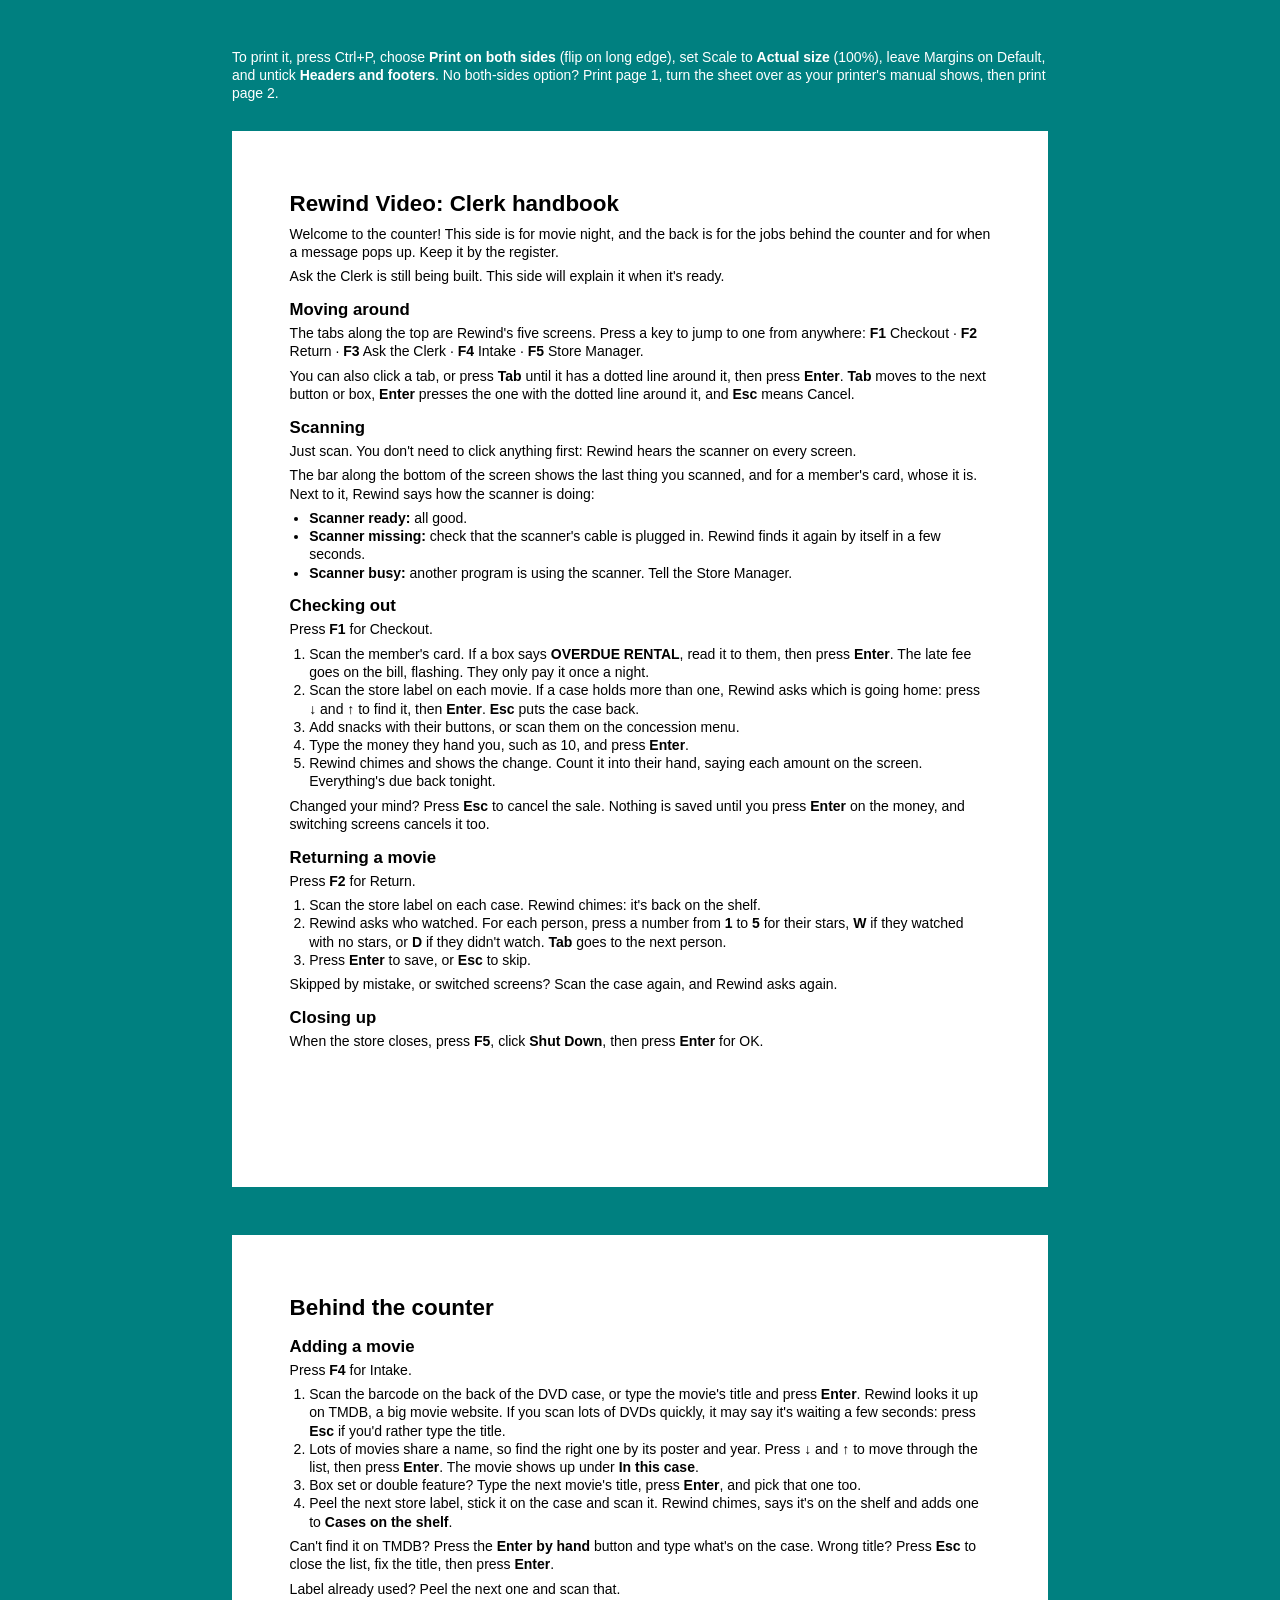
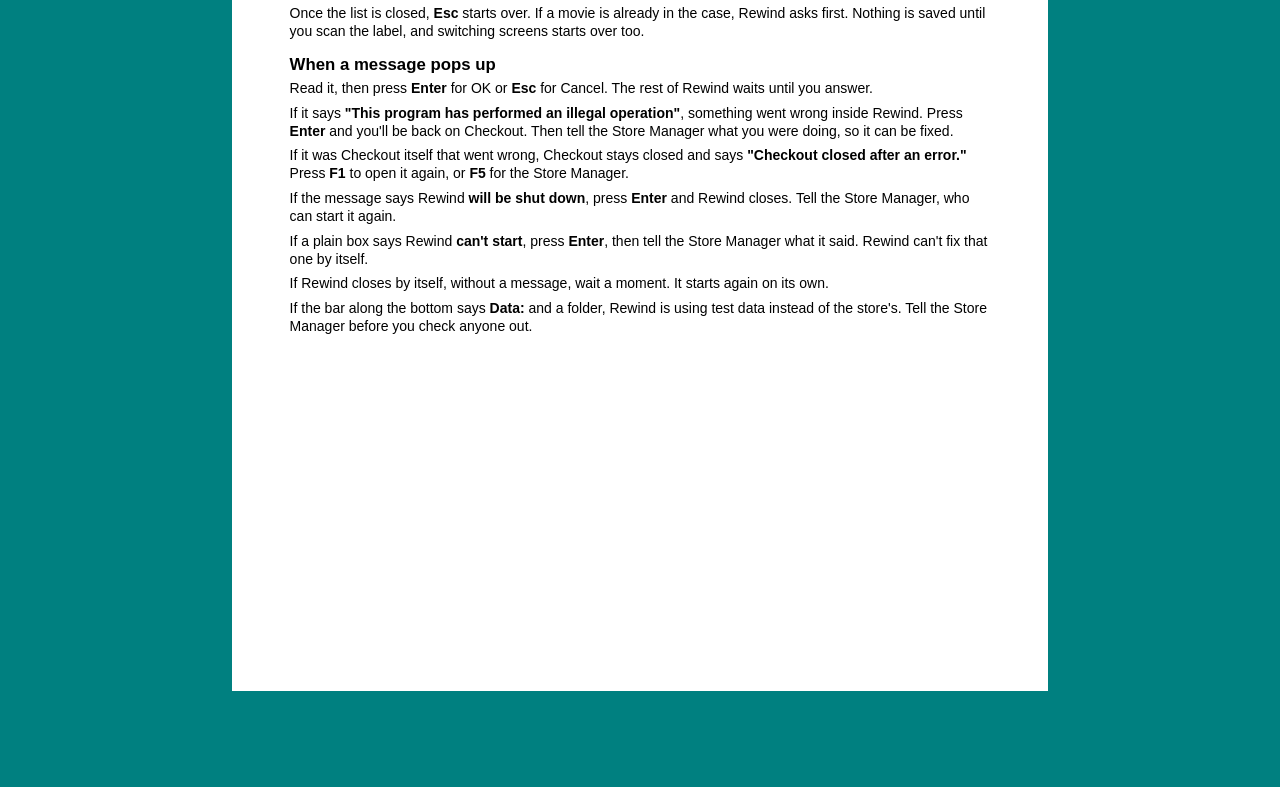
==== docs/handbook/handbook.html @ d917db9a "feat(returns): the F2 Return screen Build Plan 3.4's screen, on top of Core's return desk and the Wh" ====
<!DOCTYPE html>
<html lang="en">
<head>
  <meta charset="utf-8" />
  <title>Rewind Video: Clerk handbook</title>
  <!-- DOC-6: both sides of one sheet with these print styles, movie night on the front.
       Written for the kids. Update it in the same PR as any screen change, except to the Store
       Manager's jobs, which the README explains (DOC-4). -->
  <style>
    /* The printed sheet DOC-6 measures: Letter at 10.5 pt, with the back on a page of its own. */
    @page { size: letter; margin: 0.6in; }
    body { margin: 0; color: #000; font: 10.5pt/1.3 "Segoe UI", Arial, sans-serif; }
    h1 { margin: 0 0 0.3em; font-size: 1.6em; }
    h2 { margin: 0.8em 0 0.2em; font-size: 1.2em; }
    p, ol, ul { margin: 0 0 0.45em; }
    ol, ul { padding-left: 1.4em; }
    .back { break-before: page; }

    /* On screen, each side is a sheet of paper as big as the printed page, on the Windows 98 desktop,
       so text that runs past a sheet's bottom edge won't fit when it's printed. */
    @media screen {
      body { padding: 0.5in 0; background: #008080; }
      .how-to-print { box-sizing: border-box; width: 8.5in; margin: 0 auto 0.3in; color: #fff; }
      .side { box-sizing: border-box; width: 8.5in; height: 11in; margin: 0 auto 0.5in; padding: 0.6in; background: #fff; }
    }

    @media print {
      .how-to-print { display: none; }
    }
  </style>
</head>
<body>
  <p class="how-to-print">To print it, press Ctrl+P, choose <strong>Print on both sides</strong> (flip on long edge), set Scale to <strong>Actual size</strong> (100%), leave Margins on Default, and untick <strong>Headers and footers</strong>. No both-sides option? Print page 1, turn the sheet over as your printer's manual shows, then print page 2.</p>

  <section class="side front">
    <h1>Rewind Video: Clerk handbook</h1>
    <p>Welcome to the counter! This side is for movie night, and the back is for the jobs behind the counter and for when a message pops up. Keep it by the register.</p>
    <p>Ask the Clerk is still being built. This side will explain it when it's ready.</p>

    <h2>Moving around</h2>
    <p>The tabs along the top are Rewind's five screens. Press a key to jump to one from anywhere: <strong>F1</strong> Checkout · <strong>F2</strong> Return · <strong>F3</strong> Ask the Clerk · <strong>F4</strong> Intake · <strong>F5</strong> Store Manager.</p>
    <p>You can also click a tab, or press <strong>Tab</strong> until it has a dotted line around it, then press <strong>Enter</strong>. <strong>Tab</strong> moves to the next button or box, <strong>Enter</strong> presses the one with the dotted line around it, and <strong>Esc</strong> means Cancel.</p>

    <h2>Scanning</h2>
    <p>Just scan. You don't need to click anything first: Rewind hears the scanner on every screen.</p>
    <p>The bar along the bottom of the screen shows the last thing you scanned, and for a member's card, whose it is. Next to it, Rewind says how the scanner is doing:</p>
    <ul>
      <li><strong>Scanner ready:</strong> all good.</li>
      <li><strong>Scanner missing:</strong> check that the scanner's cable is plugged in. Rewind finds it again by itself in a few seconds.</li>
      <li><strong>Scanner busy:</strong> another program is using the scanner. Tell the Store Manager.</li>
    </ul>

    <h2>Checking out</h2>
    <p>Press <strong>F1</strong> for Checkout.</p>
    <ol>
      <li>Scan the member's card. If a box says <strong>OVERDUE RENTAL</strong>, read it to them, then press <strong>Enter</strong>. The late fee goes on the bill, flashing. They only pay it once a night.</li>
      <li>Scan the store label on each movie. If a case holds more than one, Rewind asks which is going home: press <strong>↓</strong> and <strong>↑</strong> to find it, then <strong>Enter</strong>. <strong>Esc</strong> puts the case back.</li>
      <li>Add snacks with their buttons, or scan them on the concession menu.</li>
      <li>Type the money they hand you, such as 10, and press <strong>Enter</strong>.</li>
      <li>Rewind chimes and shows the change. Count it into their hand, saying each amount on the screen. Everything's due back tonight.</li>
    </ol>
    <p>Changed your mind? Press <strong>Esc</strong> to cancel the sale. Nothing is saved until you press <strong>Enter</strong> on the money, and switching screens cancels it too.</p>

    <h2>Returning a movie</h2>
    <p>Press <strong>F2</strong> for Return.</p>
    <ol>
      <li>Scan the store label on each case. Rewind chimes: it's back on the shelf.</li>
      <li>Rewind asks who watched. For each person, press a number from <strong>1</strong> to <strong>5</strong> for their stars, <strong>W</strong> if they watched with no stars, or <strong>D</strong> if they didn't watch. <strong>Tab</strong> goes to the next person.</li>
      <li>Press <strong>Enter</strong> to save, or <strong>Esc</strong> to skip.</li>
    </ol>
    <p>Skipped by mistake, or switched screens? Scan the case again, and Rewind asks again.</p>

    <h2>Closing up</h2>
    <p>When the store closes, press <strong>F5</strong>, click <strong>Shut Down</strong>, then press <strong>Enter</strong> for OK.</p>
  </section>

  <section class="side back">
    <h1>Behind the counter</h1>

    <h2>Adding a movie</h2>
    <p>Press <strong>F4</strong> for Intake.</p>
    <ol>
      <li>Scan the barcode on the back of the DVD case, or type the movie's title and press <strong>Enter</strong>. Rewind looks it up on TMDB, a big movie website. If you scan lots of DVDs quickly, it may say it's waiting a few seconds: press <strong>Esc</strong> if you'd rather type the title.</li>
      <li>Lots of movies share a name, so find the right one by its poster and year. Press <strong>↓</strong> and <strong>↑</strong> to move through the list, then press <strong>Enter</strong>. The movie shows up under <strong>In this case</strong>.</li>
      <li>Box set or double feature? Type the next movie's title, press <strong>Enter</strong>, and pick that one too.</li>
      <li>Peel the next store label, stick it on the case and scan it. Rewind chimes, says it's on the shelf and adds one to <strong>Cases on the shelf</strong>.</li>
    </ol>
    <p>Can't find it on TMDB? Press the <strong>Enter by hand</strong> button and type what's on the case. Wrong title? Press <strong>Esc</strong> to close the list, fix the title, then press <strong>Enter</strong>.</p>
    <p>Label already used? Peel the next one and scan that.</p>
    <p>Once the list is closed, <strong>Esc</strong> starts over. If a movie is already in the case, Rewind asks first. Nothing is saved until you scan the label, and switching screens starts over too.</p>

    <h2>When a message pops up</h2>
    <p>Read it, then press <strong>Enter</strong> for OK or <strong>Esc</strong> for Cancel. The rest of Rewind waits until you answer.</p>
    <p>If it says <strong>"This program has performed an illegal operation"</strong>, something went wrong inside Rewind. Press <strong>Enter</strong> and you'll be back on Checkout. Then tell the Store Manager what you were doing, so it can be fixed.</p>
    <p>If it was Checkout itself that went wrong, Checkout stays closed and says <strong>"Checkout closed after an error."</strong> Press <strong>F1</strong> to open it again, or <strong>F5</strong> for the Store Manager.</p>
    <p>If the message says Rewind <strong>will be shut down</strong>, press <strong>Enter</strong> and Rewind closes. Tell the Store Manager, who can start it again.</p>
    <p>If a plain box says Rewind <strong>can't start</strong>, press <strong>Enter</strong>, then tell the Store Manager what it said. Rewind can't fix that one by itself.</p>
    <p>If Rewind closes by itself, without a message, wait a moment. It starts again on its own.</p>
    <p>If the bar along the bottom says <strong>Data:</strong> and a folder, Rewind is using test data instead of the store's. Tell the Store Manager before you check anyone out.</p>
  </section>
</body>
</html>
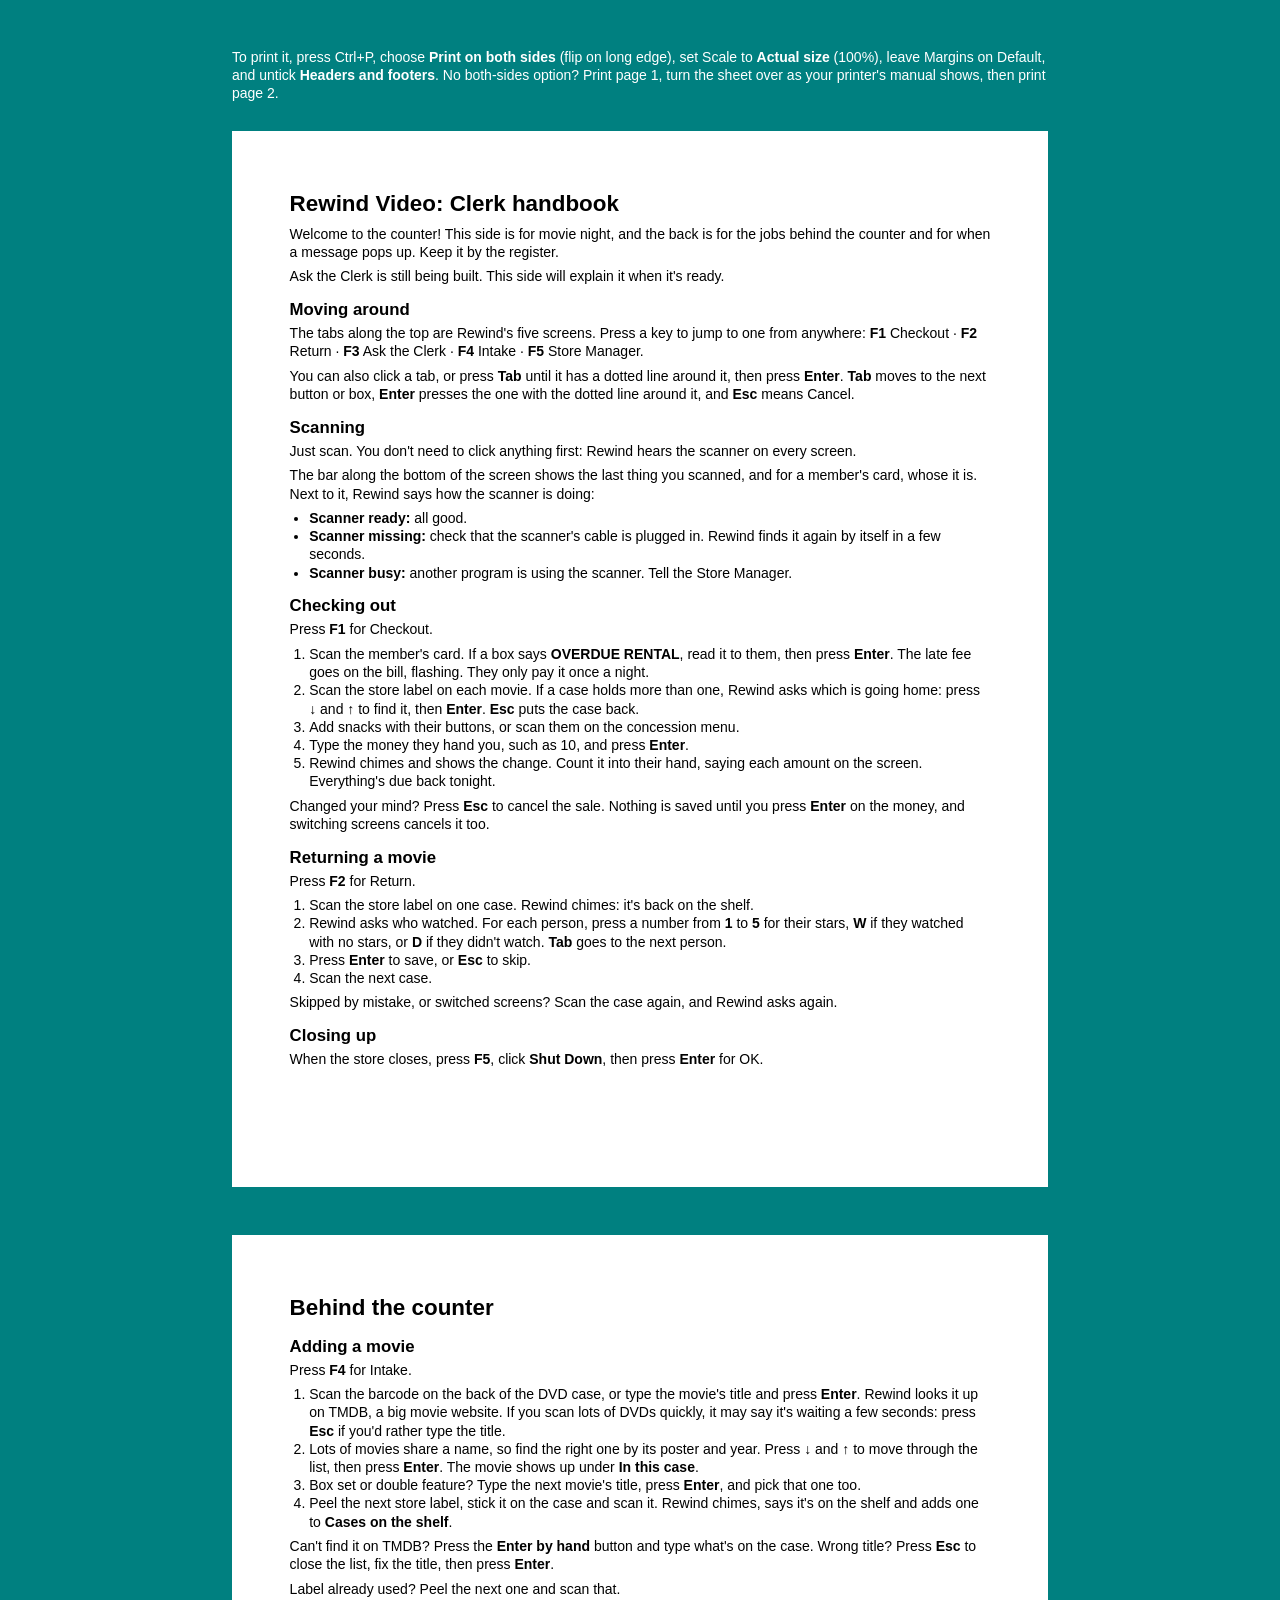
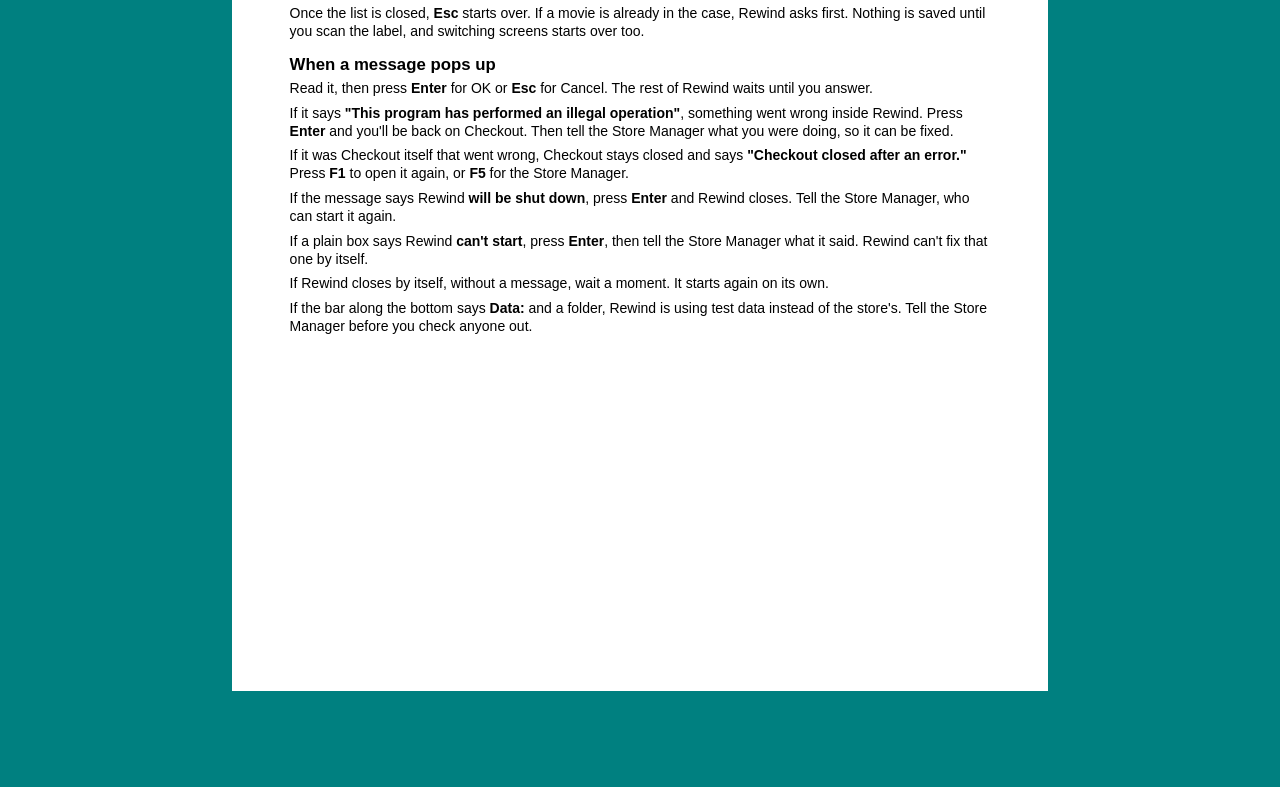
==== commit 7470c34d: "fix(returns): the standards review's fixes for the Return screen The line above Who watched? names t" ====
--- a/docs/handbook/handbook.html
+++ b/docs/handbook/handbook.html
@@ -64,9 +64,10 @@
     <h2>Returning a movie</h2>
     <p>Press <strong>F2</strong> for Return.</p>
     <ol>
-      <li>Scan the store label on each case. Rewind chimes: it's back on the shelf.</li>
+      <li>Scan the store label on one case. Rewind chimes: it's back on the shelf.</li>
       <li>Rewind asks who watched. For each person, press a number from <strong>1</strong> to <strong>5</strong> for their stars, <strong>W</strong> if they watched with no stars, or <strong>D</strong> if they didn't watch. <strong>Tab</strong> goes to the next person.</li>
       <li>Press <strong>Enter</strong> to save, or <strong>Esc</strong> to skip.</li>
+      <li>Scan the next case.</li>
     </ol>
     <p>Skipped by mistake, or switched screens? Scan the case again, and Rewind asks again.</p>
 
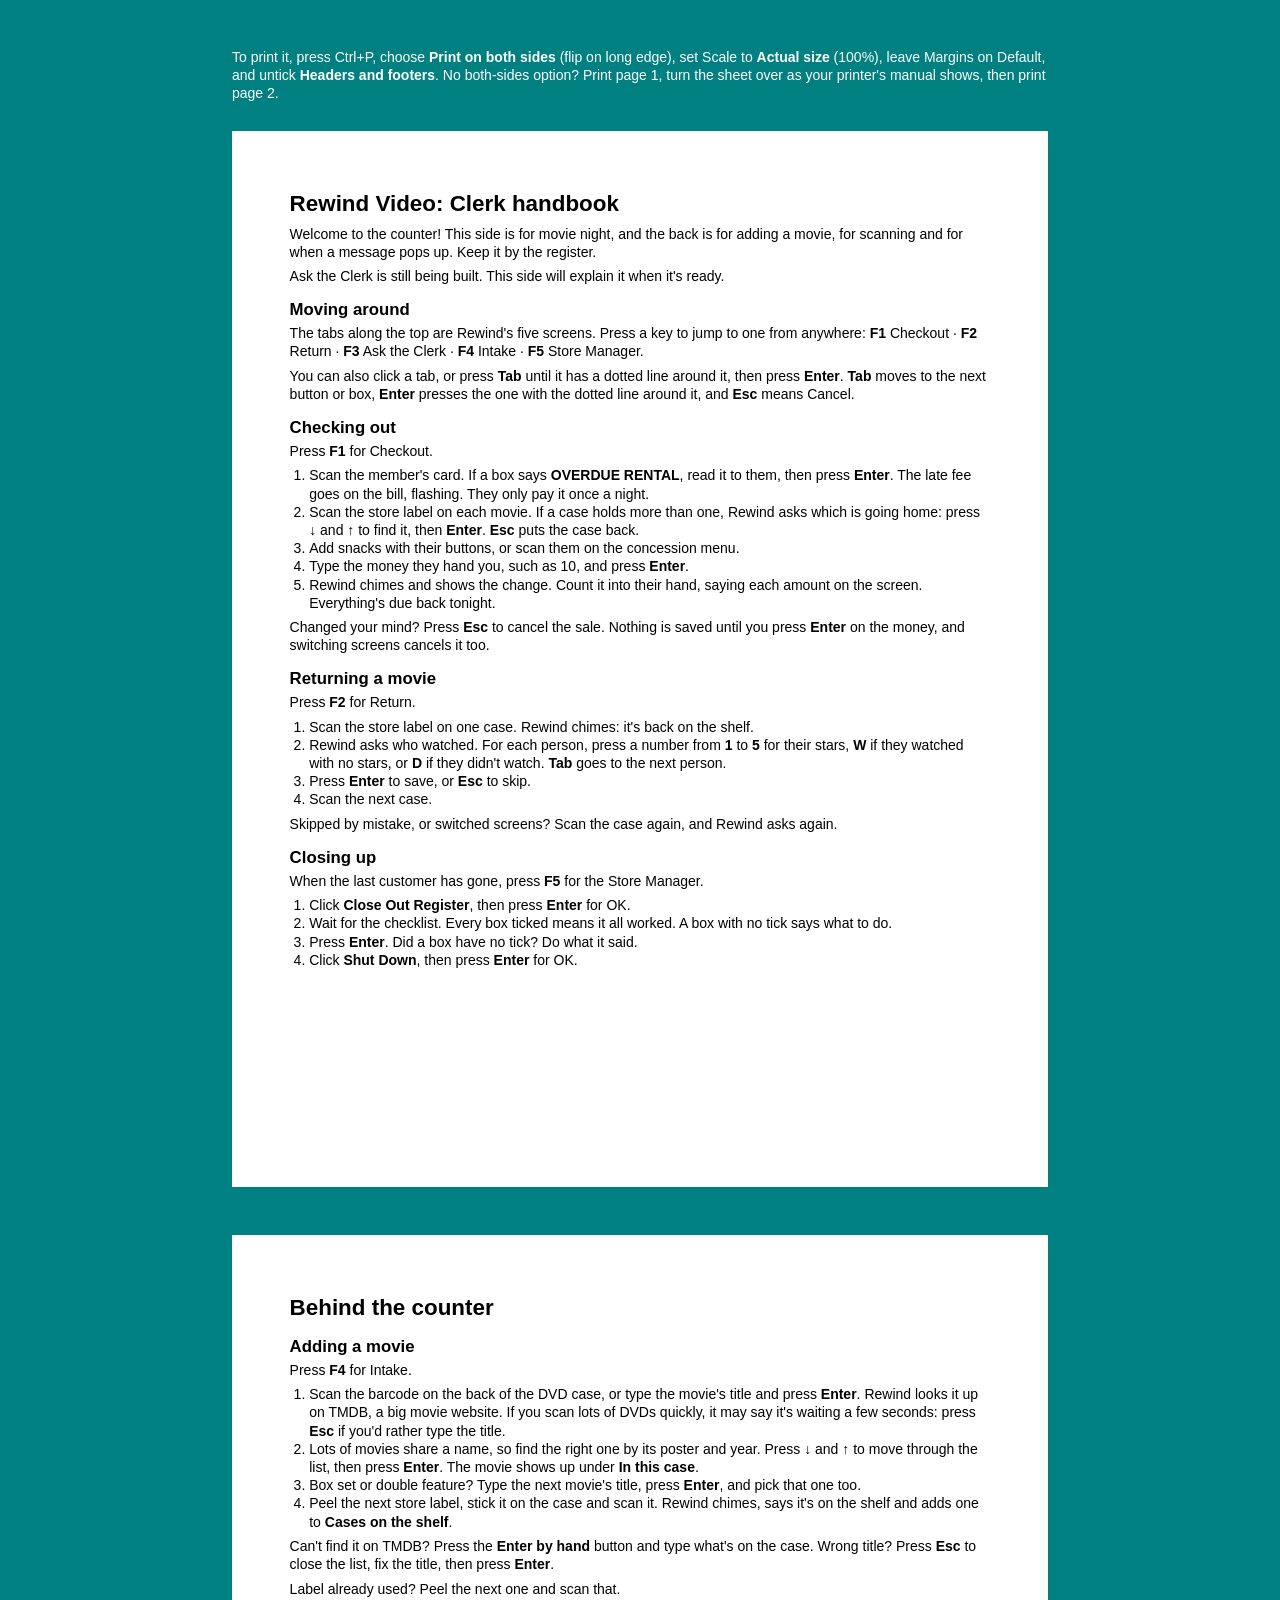
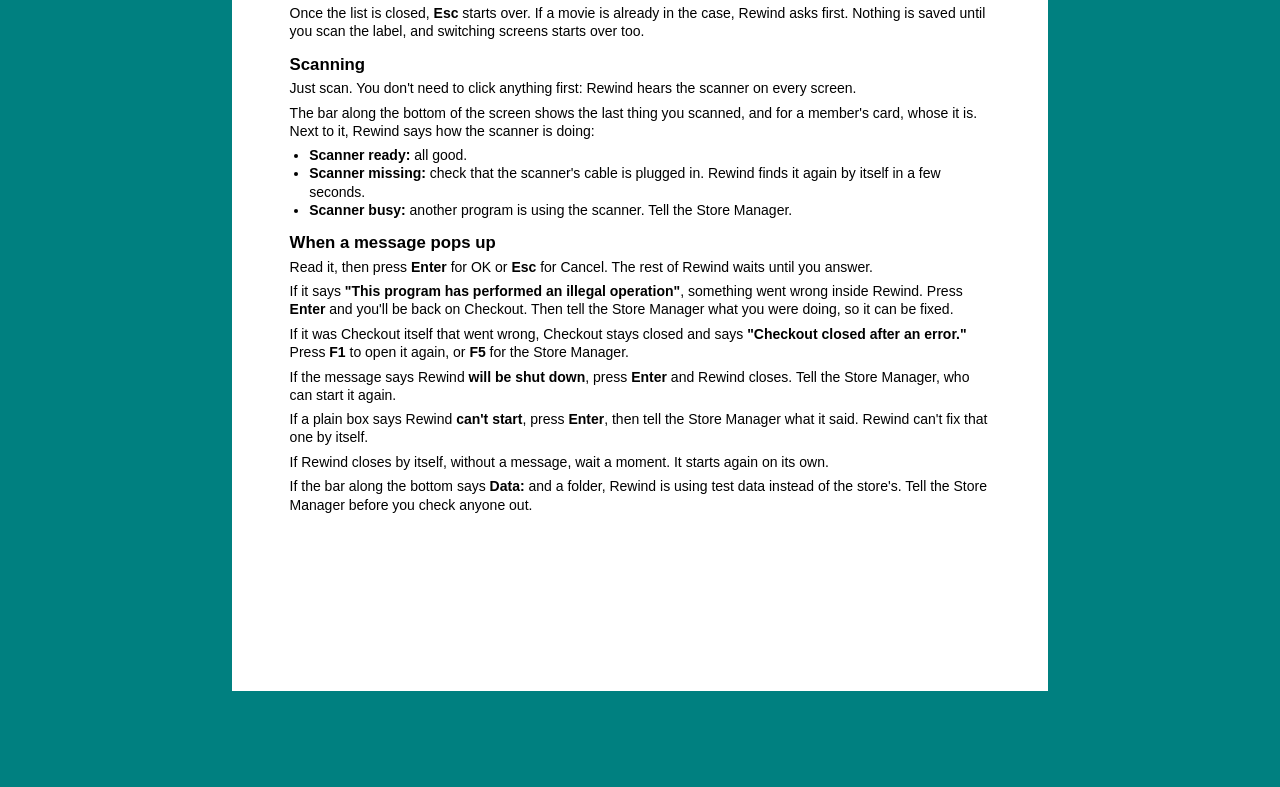
==== commit b88722c1: "feat(close-out): the Close Out Register button F5 gets a Close Out Register button beside Shut Down." ====
--- a/docs/handbook/handbook.html
+++ b/docs/handbook/handbook.html
@@ -34,21 +34,12 @@
 
   <section class="side front">
     <h1>Rewind Video: Clerk handbook</h1>
-    <p>Welcome to the counter! This side is for movie night, and the back is for the jobs behind the counter and for when a message pops up. Keep it by the register.</p>
+    <p>Welcome to the counter! This side is for movie night, and the back is for adding a movie, for scanning and for when a message pops up. Keep it by the register.</p>
     <p>Ask the Clerk is still being built. This side will explain it when it's ready.</p>
 
     <h2>Moving around</h2>
     <p>The tabs along the top are Rewind's five screens. Press a key to jump to one from anywhere: <strong>F1</strong> Checkout · <strong>F2</strong> Return · <strong>F3</strong> Ask the Clerk · <strong>F4</strong> Intake · <strong>F5</strong> Store Manager.</p>
     <p>You can also click a tab, or press <strong>Tab</strong> until it has a dotted line around it, then press <strong>Enter</strong>. <strong>Tab</strong> moves to the next button or box, <strong>Enter</strong> presses the one with the dotted line around it, and <strong>Esc</strong> means Cancel.</p>
-
-    <h2>Scanning</h2>
-    <p>Just scan. You don't need to click anything first: Rewind hears the scanner on every screen.</p>
-    <p>The bar along the bottom of the screen shows the last thing you scanned, and for a member's card, whose it is. Next to it, Rewind says how the scanner is doing:</p>
-    <ul>
-      <li><strong>Scanner ready:</strong> all good.</li>
-      <li><strong>Scanner missing:</strong> check that the scanner's cable is plugged in. Rewind finds it again by itself in a few seconds.</li>
-      <li><strong>Scanner busy:</strong> another program is using the scanner. Tell the Store Manager.</li>
-    </ul>
 
     <h2>Checking out</h2>
     <p>Press <strong>F1</strong> for Checkout.</p>
@@ -72,7 +63,13 @@
     <p>Skipped by mistake, or switched screens? Scan the case again, and Rewind asks again.</p>
 
     <h2>Closing up</h2>
-    <p>When the store closes, press <strong>F5</strong>, click <strong>Shut Down</strong>, then press <strong>Enter</strong> for OK.</p>
+    <p>When the last customer has gone, press <strong>F5</strong> for the Store Manager.</p>
+    <ol>
+      <li>Click <strong>Close Out Register</strong>, then press <strong>Enter</strong> for OK.</li>
+      <li>Wait for the checklist. Every box ticked means it all worked. A box with no tick says what to do.</li>
+      <li>Press <strong>Enter</strong>. Did a box have no tick? Do what it said.</li>
+      <li>Click <strong>Shut Down</strong>, then press <strong>Enter</strong> for OK.</li>
+    </ol>
   </section>
 
   <section class="side back">
@@ -90,6 +87,15 @@
     <p>Label already used? Peel the next one and scan that.</p>
     <p>Once the list is closed, <strong>Esc</strong> starts over. If a movie is already in the case, Rewind asks first. Nothing is saved until you scan the label, and switching screens starts over too.</p>
 
+    <h2>Scanning</h2>
+    <p>Just scan. You don't need to click anything first: Rewind hears the scanner on every screen.</p>
+    <p>The bar along the bottom of the screen shows the last thing you scanned, and for a member's card, whose it is. Next to it, Rewind says how the scanner is doing:</p>
+    <ul>
+      <li><strong>Scanner ready:</strong> all good.</li>
+      <li><strong>Scanner missing:</strong> check that the scanner's cable is plugged in. Rewind finds it again by itself in a few seconds.</li>
+      <li><strong>Scanner busy:</strong> another program is using the scanner. Tell the Store Manager.</li>
+    </ul>
+
     <h2>When a message pops up</h2>
     <p>Read it, then press <strong>Enter</strong> for OK or <strong>Esc</strong> for Cancel. The rest of Rewind waits until you answer.</p>
     <p>If it says <strong>"This program has performed an illegal operation"</strong>, something went wrong inside Rewind. Press <strong>Enter</strong> and you'll be back on Checkout. Then tell the Store Manager what you were doing, so it can be fixed.</p>
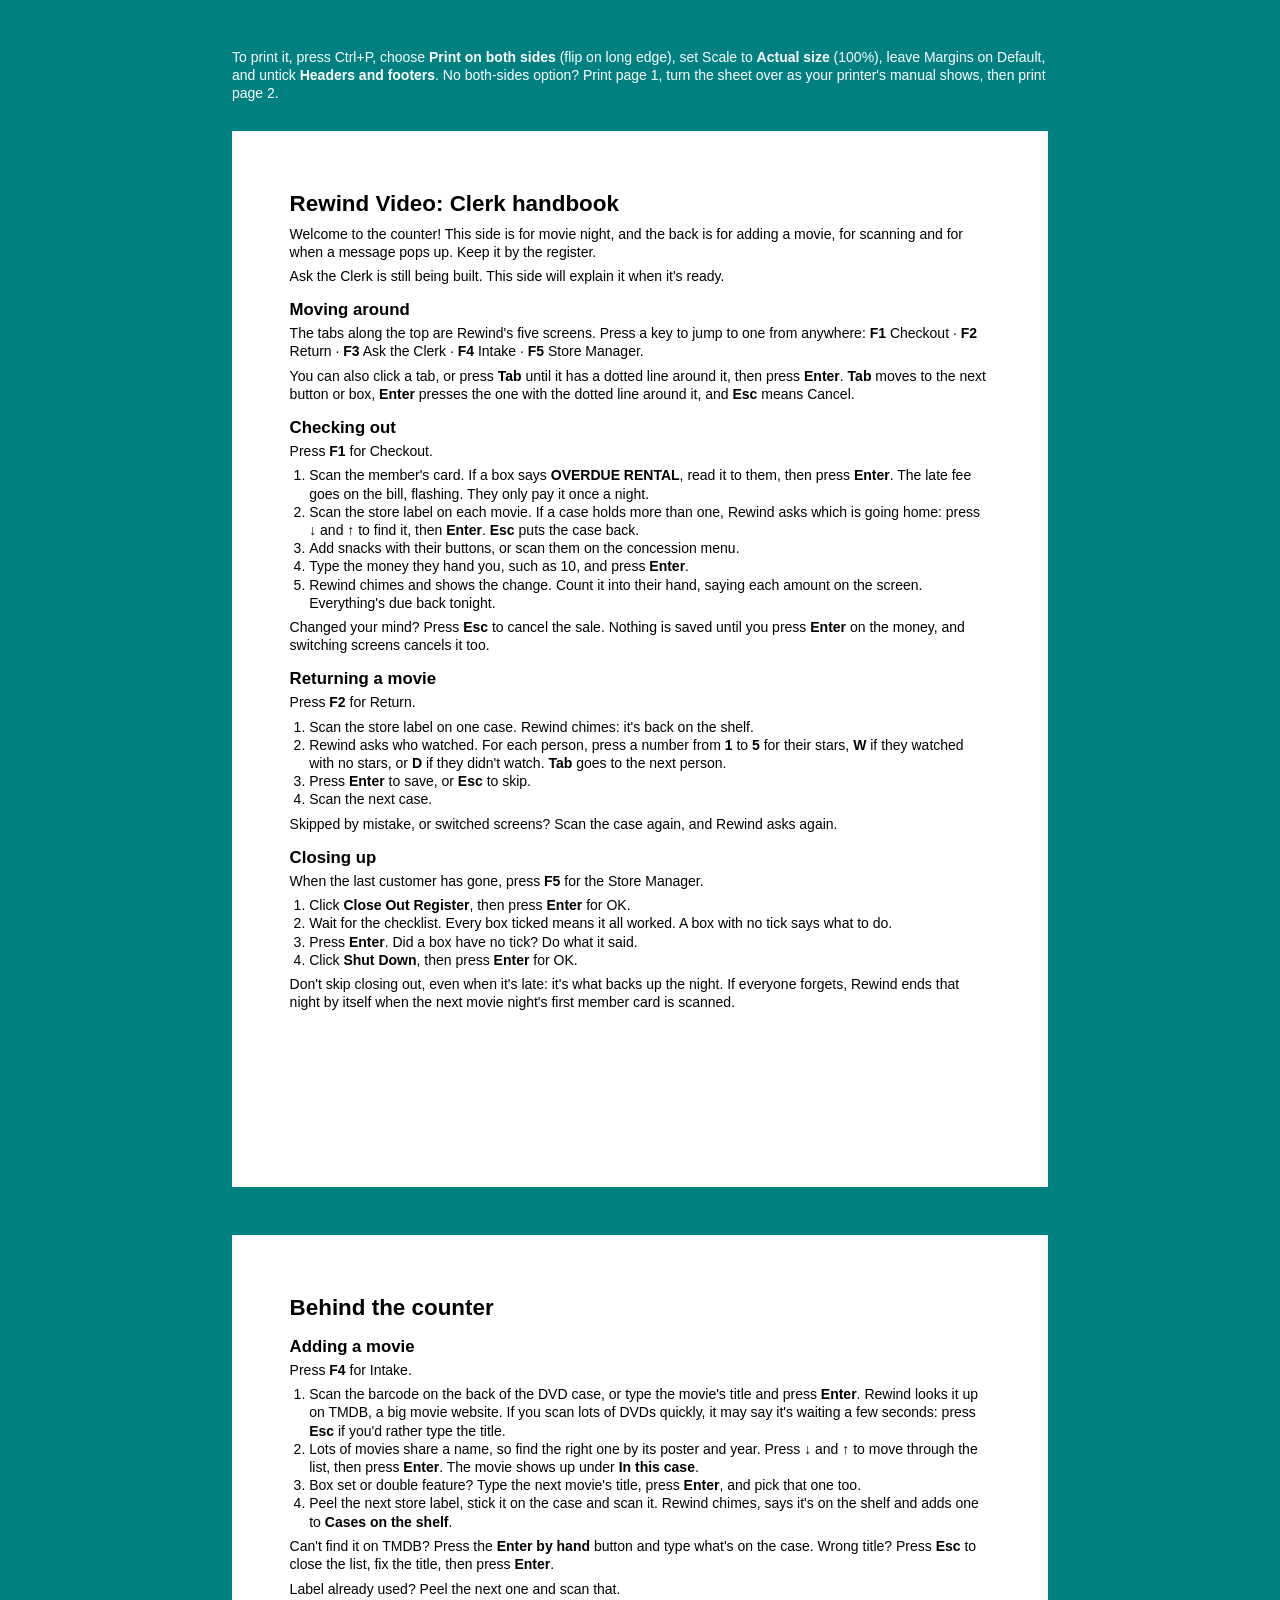
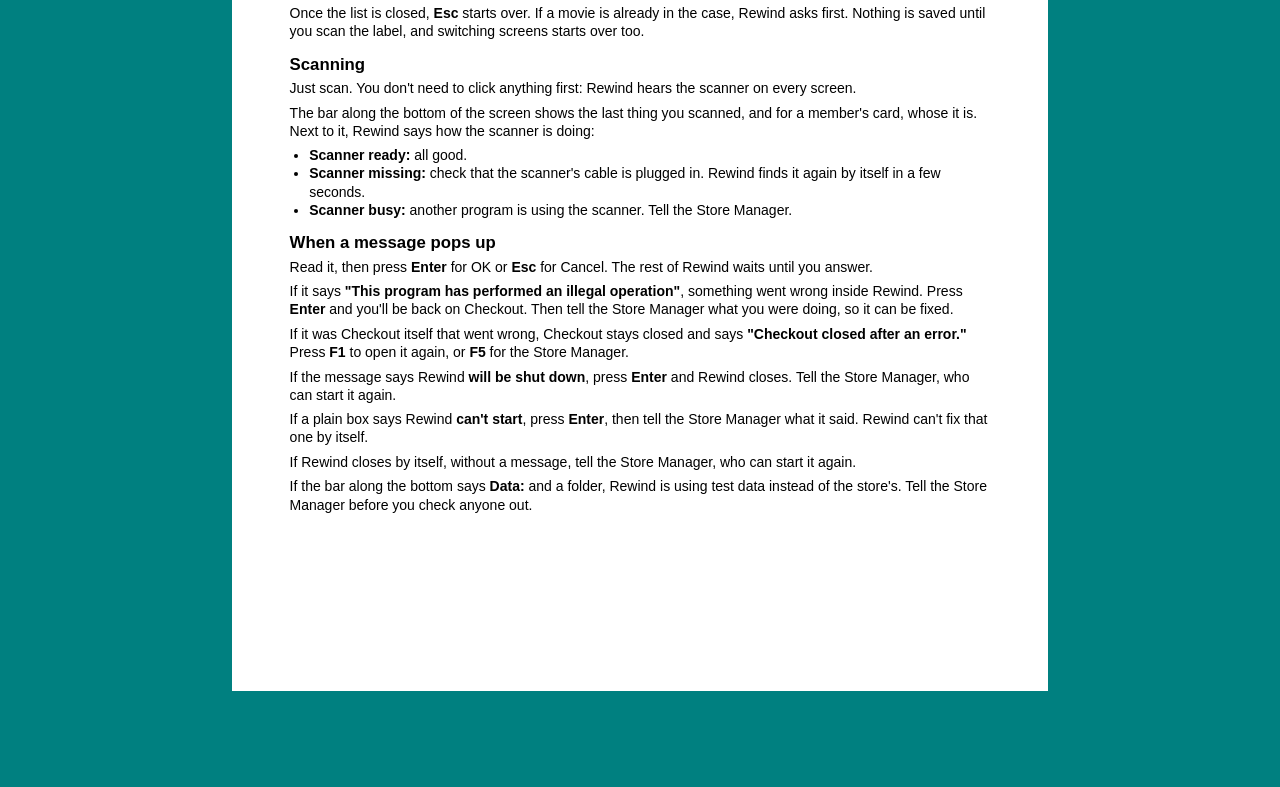
==== commit c7f82224: "docs(handbook): don't skip closing out, and tell the Store Manager when Rewind closes Closing up say" ====
--- a/docs/handbook/handbook.html
+++ b/docs/handbook/handbook.html
@@ -70,6 +70,7 @@
       <li>Press <strong>Enter</strong>. Did a box have no tick? Do what it said.</li>
       <li>Click <strong>Shut Down</strong>, then press <strong>Enter</strong> for OK.</li>
     </ol>
+    <p>Don't skip closing out, even when it's late: it's what backs up the night. If everyone forgets, Rewind ends that night by itself when the next movie night's first member card is scanned.</p>
   </section>
 
   <section class="side back">
@@ -102,7 +103,7 @@
     <p>If it was Checkout itself that went wrong, Checkout stays closed and says <strong>"Checkout closed after an error."</strong> Press <strong>F1</strong> to open it again, or <strong>F5</strong> for the Store Manager.</p>
     <p>If the message says Rewind <strong>will be shut down</strong>, press <strong>Enter</strong> and Rewind closes. Tell the Store Manager, who can start it again.</p>
     <p>If a plain box says Rewind <strong>can't start</strong>, press <strong>Enter</strong>, then tell the Store Manager what it said. Rewind can't fix that one by itself.</p>
-    <p>If Rewind closes by itself, without a message, wait a moment. It starts again on its own.</p>
+    <p>If Rewind closes by itself, without a message, tell the Store Manager, who can start it again.</p>
     <p>If the bar along the bottom says <strong>Data:</strong> and a folder, Rewind is using test data instead of the store's. Tell the Store Manager before you check anyone out.</p>
   </section>
 </body>
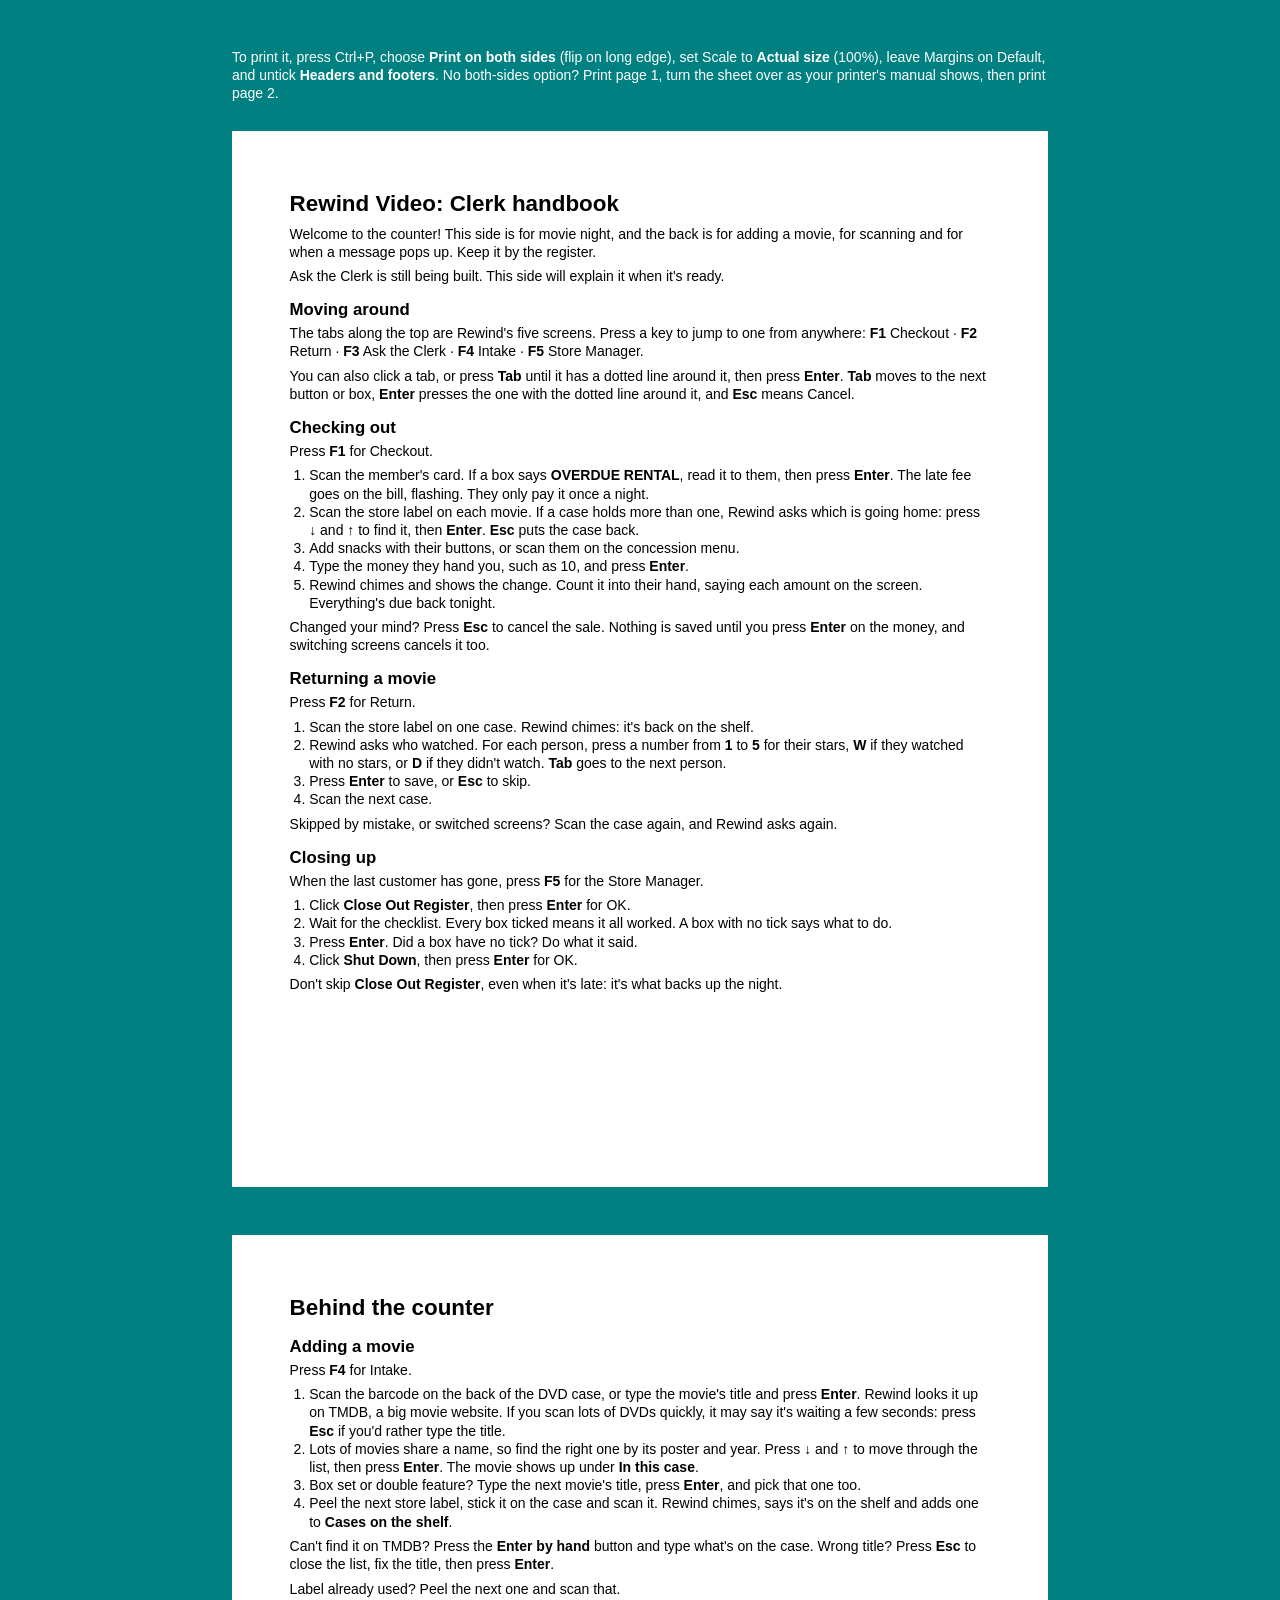
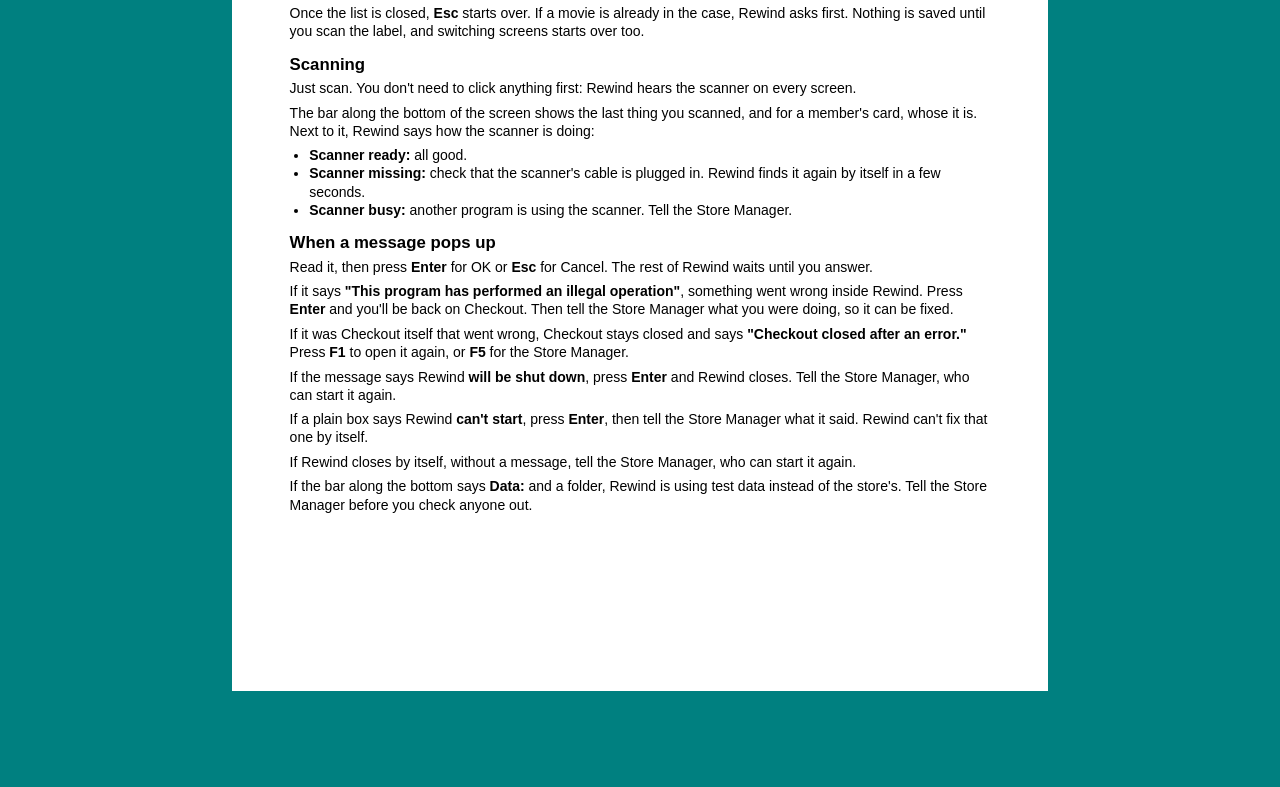
==== commit 964094d0: "fix(business-days): the standards review's fixes for ADR-0014 - A clock set back is decided and pinn" ====
--- a/docs/handbook/handbook.html
+++ b/docs/handbook/handbook.html
@@ -70,7 +70,7 @@
       <li>Press <strong>Enter</strong>. Did a box have no tick? Do what it said.</li>
       <li>Click <strong>Shut Down</strong>, then press <strong>Enter</strong> for OK.</li>
     </ol>
-    <p>Don't skip closing out, even when it's late: it's what backs up the night. If everyone forgets, Rewind ends that night by itself when the next movie night's first member card is scanned.</p>
+    <p>Don't skip <strong>Close Out Register</strong>, even when it's late: it's what backs up the night.</p>
   </section>
 
   <section class="side back">
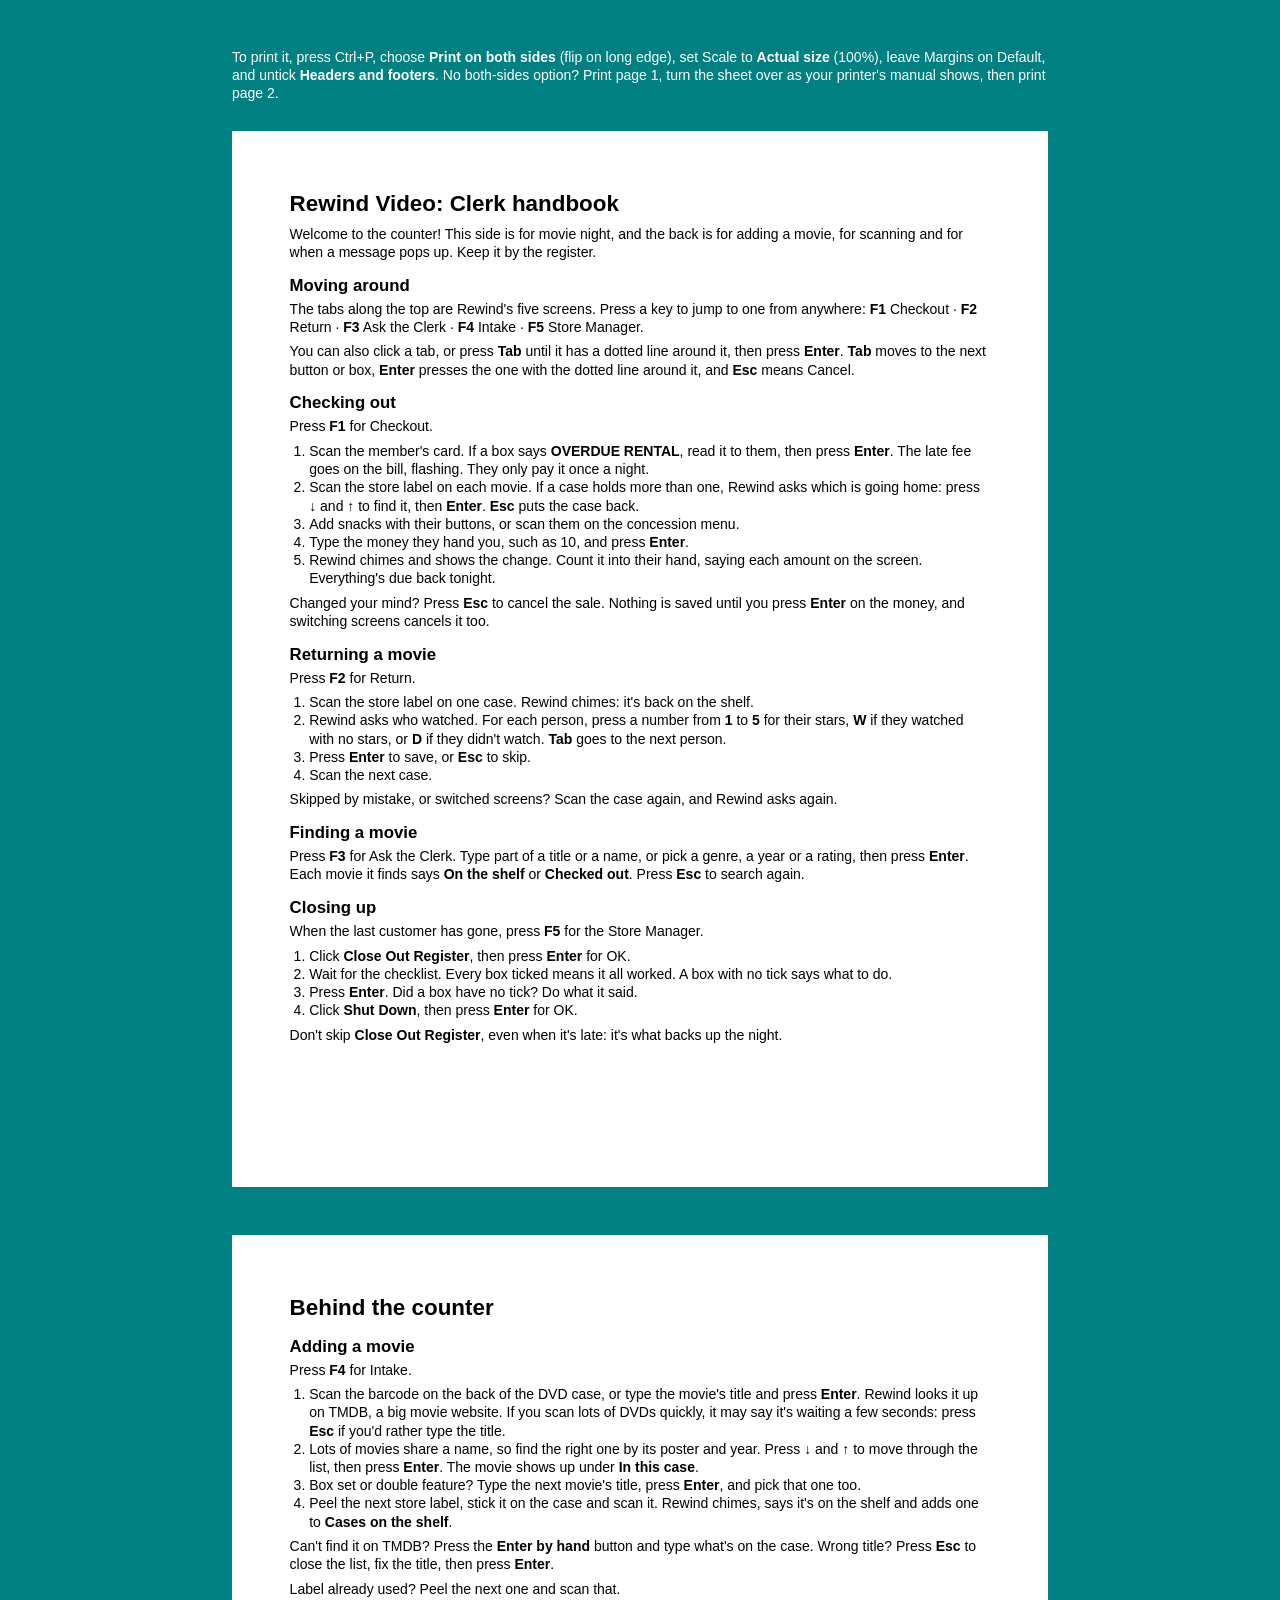
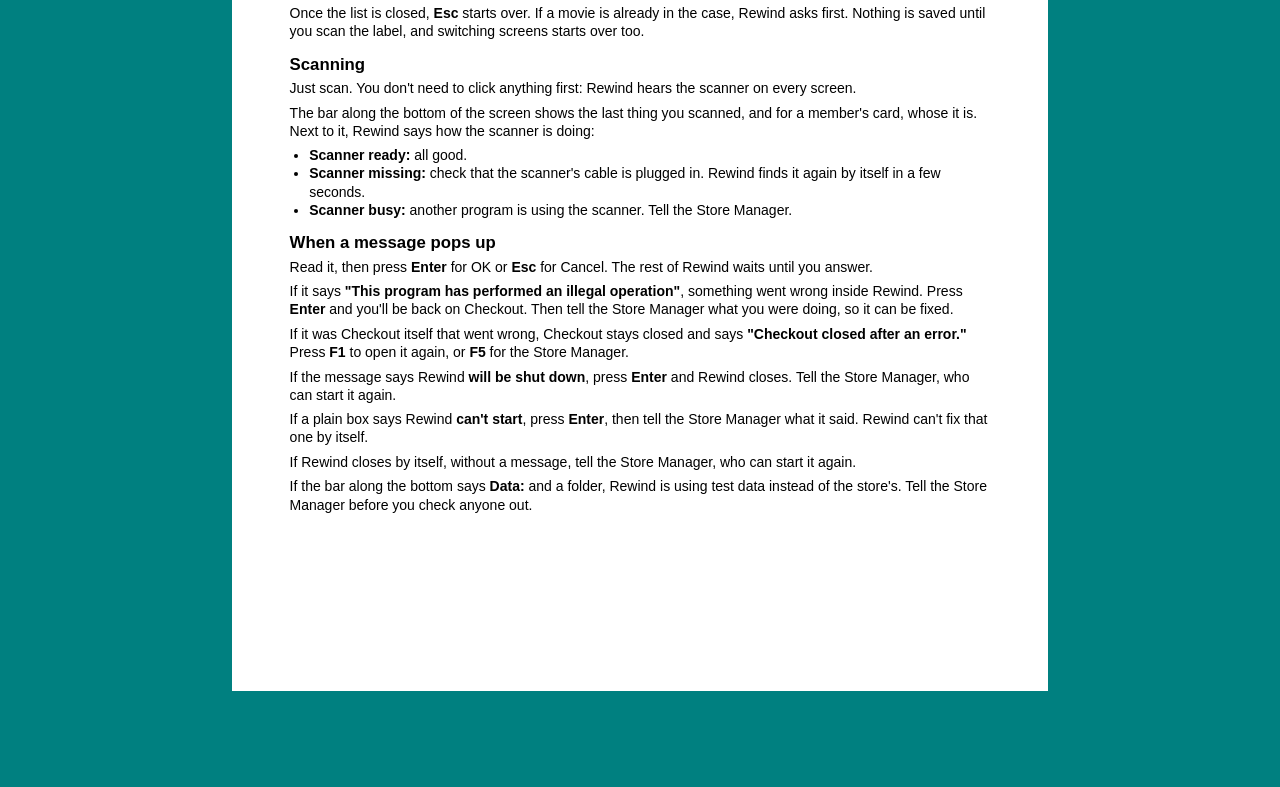
==== commit 4b1972cc: "feat(ask-the-clerk): the F3 Ask the Clerk screen F3 stops being a placeholder. The clerk types part " ====
--- a/docs/handbook/handbook.html
+++ b/docs/handbook/handbook.html
@@ -35,7 +35,6 @@
   <section class="side front">
     <h1>Rewind Video: Clerk handbook</h1>
     <p>Welcome to the counter! This side is for movie night, and the back is for adding a movie, for scanning and for when a message pops up. Keep it by the register.</p>
-    <p>Ask the Clerk is still being built. This side will explain it when it's ready.</p>
 
     <h2>Moving around</h2>
     <p>The tabs along the top are Rewind's five screens. Press a key to jump to one from anywhere: <strong>F1</strong> Checkout · <strong>F2</strong> Return · <strong>F3</strong> Ask the Clerk · <strong>F4</strong> Intake · <strong>F5</strong> Store Manager.</p>
@@ -61,6 +60,9 @@
       <li>Scan the next case.</li>
     </ol>
     <p>Skipped by mistake, or switched screens? Scan the case again, and Rewind asks again.</p>
+
+    <h2>Finding a movie</h2>
+    <p>Press <strong>F3</strong> for Ask the Clerk. Type part of a title or a name, or pick a genre, a year or a rating, then press <strong>Enter</strong>. Each movie it finds says <strong>On the shelf</strong> or <strong>Checked out</strong>. Press <strong>Esc</strong> to search again.</p>
 
     <h2>Closing up</h2>
     <p>When the last customer has gone, press <strong>F5</strong> for the Store Manager.</p>
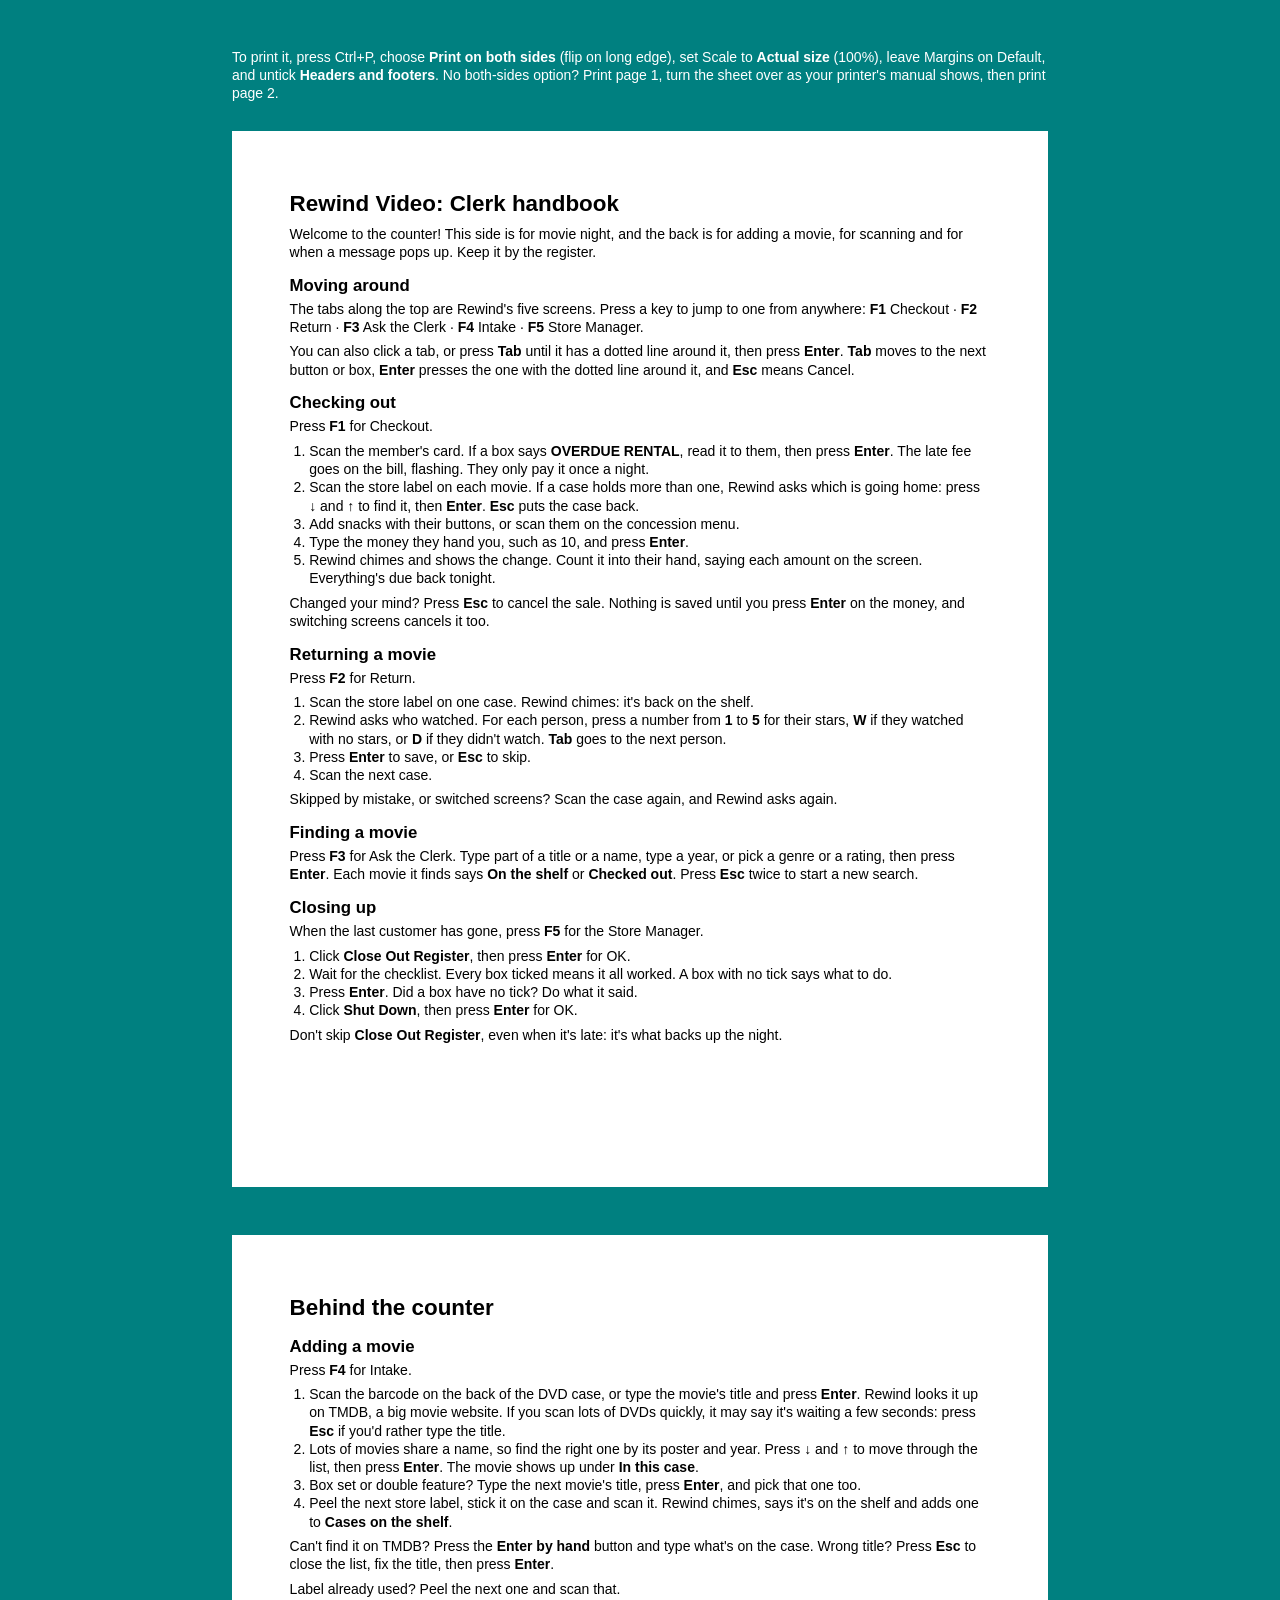
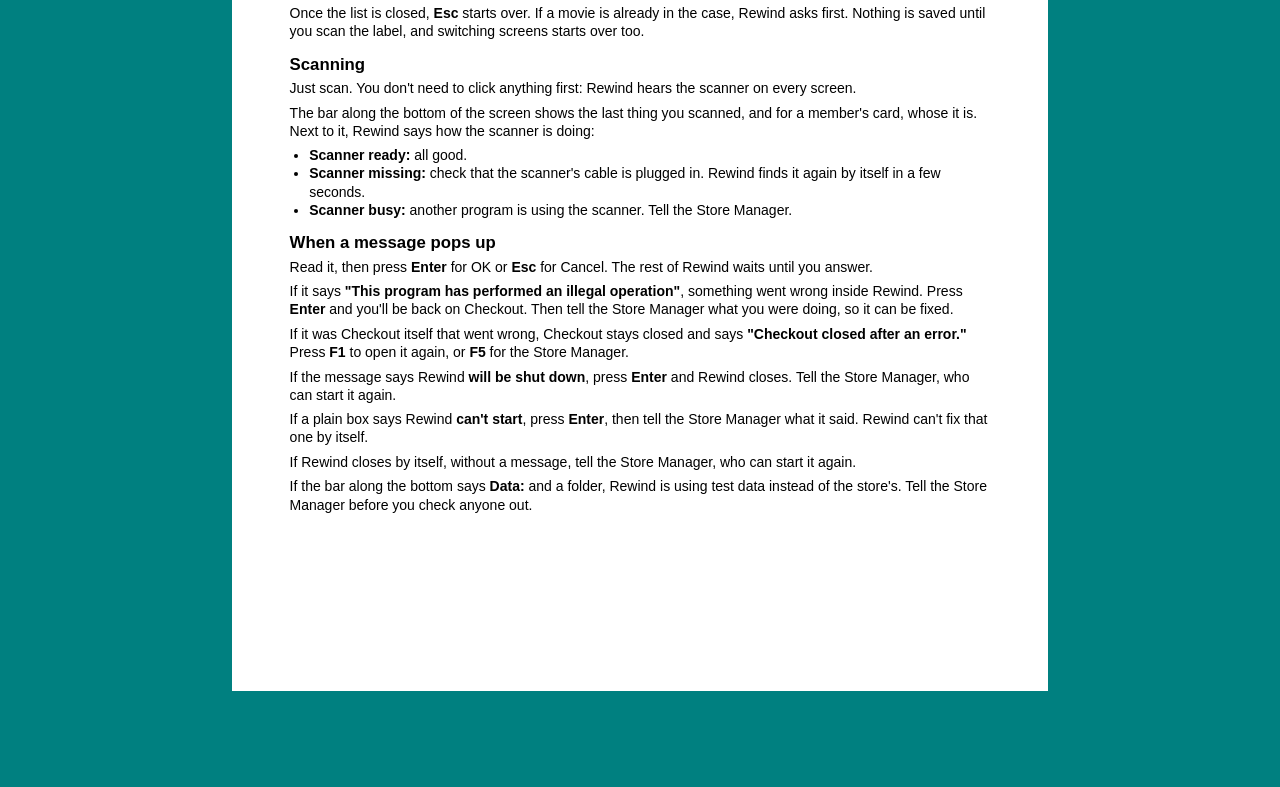
==== commit e06db543: "fix(ask-the-clerk): Esc twice starts a new search, and the year is typed The standards review's word" ====
--- a/docs/handbook/handbook.html
+++ b/docs/handbook/handbook.html
@@ -62,7 +62,7 @@
     <p>Skipped by mistake, or switched screens? Scan the case again, and Rewind asks again.</p>
 
     <h2>Finding a movie</h2>
-    <p>Press <strong>F3</strong> for Ask the Clerk. Type part of a title or a name, or pick a genre, a year or a rating, then press <strong>Enter</strong>. Each movie it finds says <strong>On the shelf</strong> or <strong>Checked out</strong>. Press <strong>Esc</strong> to search again.</p>
+    <p>Press <strong>F3</strong> for Ask the Clerk. Type part of a title or a name, type a year, or pick a genre or a rating, then press <strong>Enter</strong>. Each movie it finds says <strong>On the shelf</strong> or <strong>Checked out</strong>. Press <strong>Esc</strong> twice to start a new search.</p>
 
     <h2>Closing up</h2>
     <p>When the last customer has gone, press <strong>F5</strong> for the Store Manager.</p>
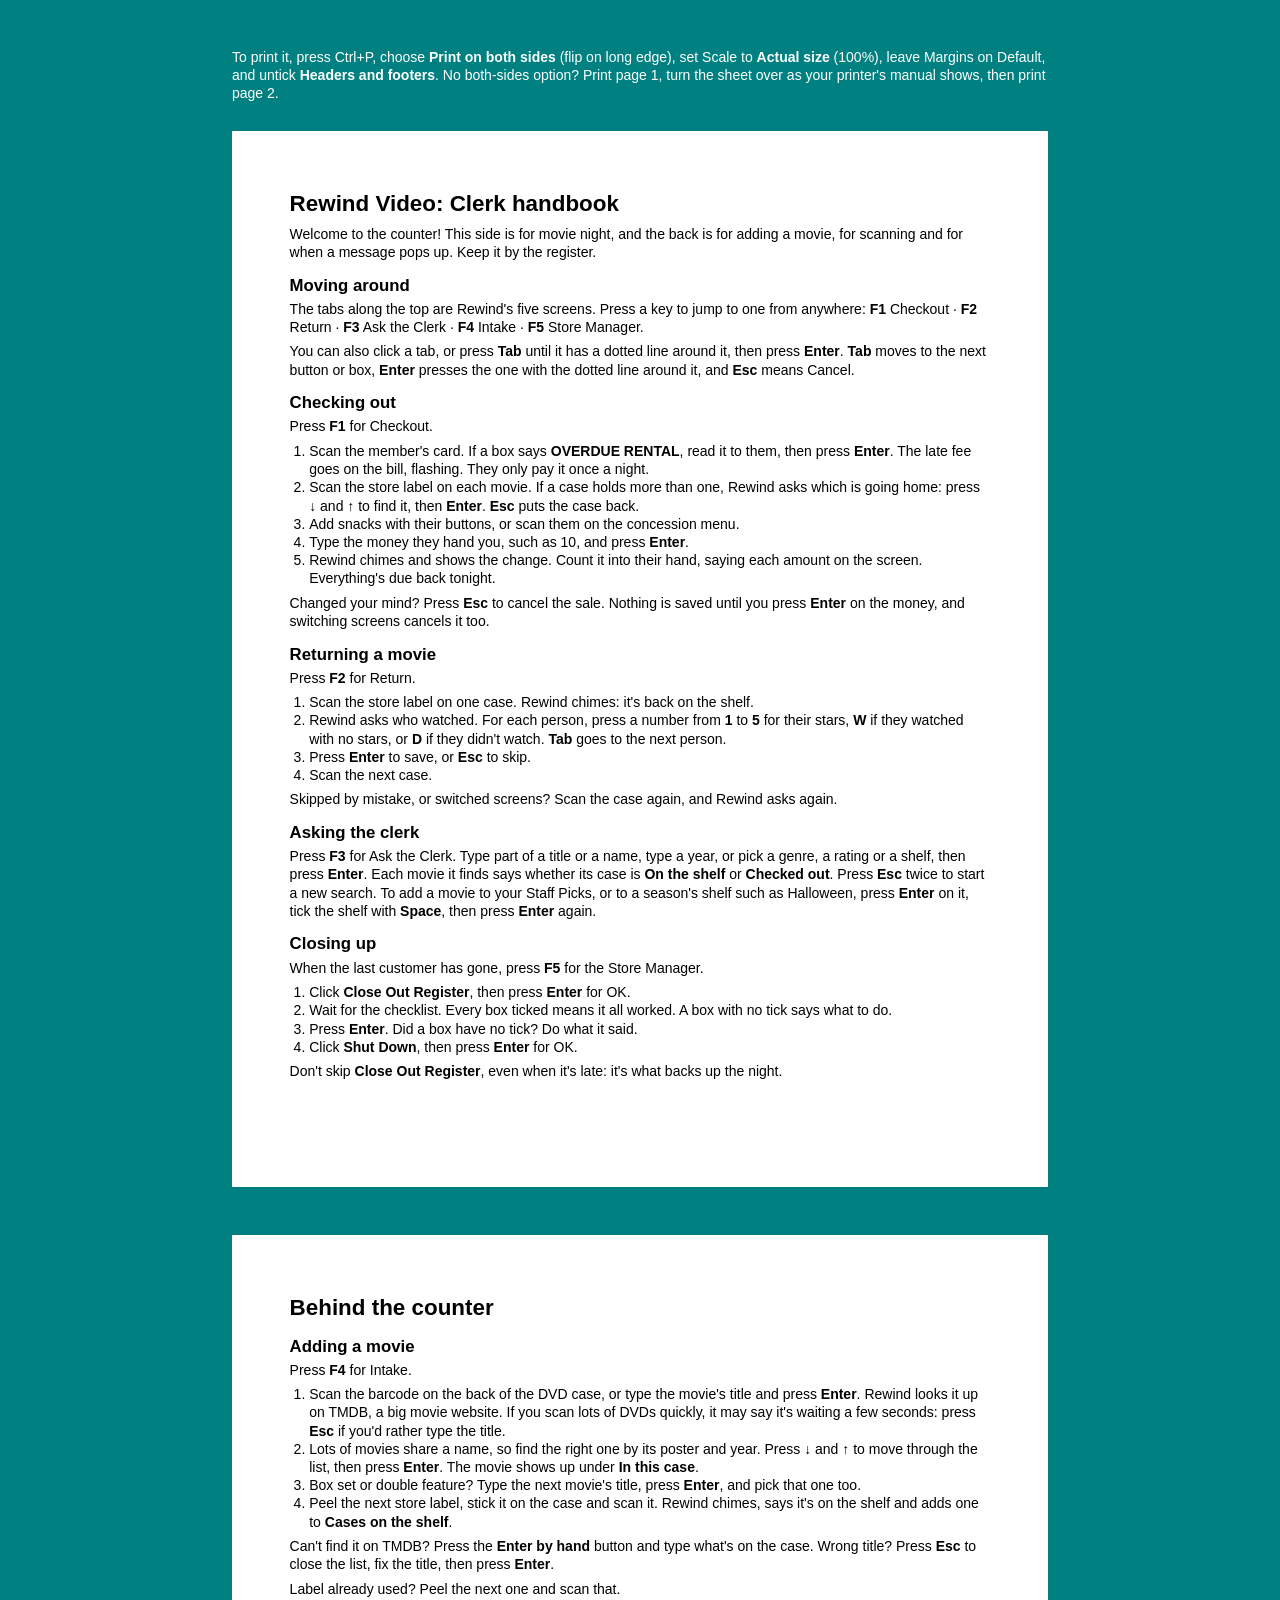
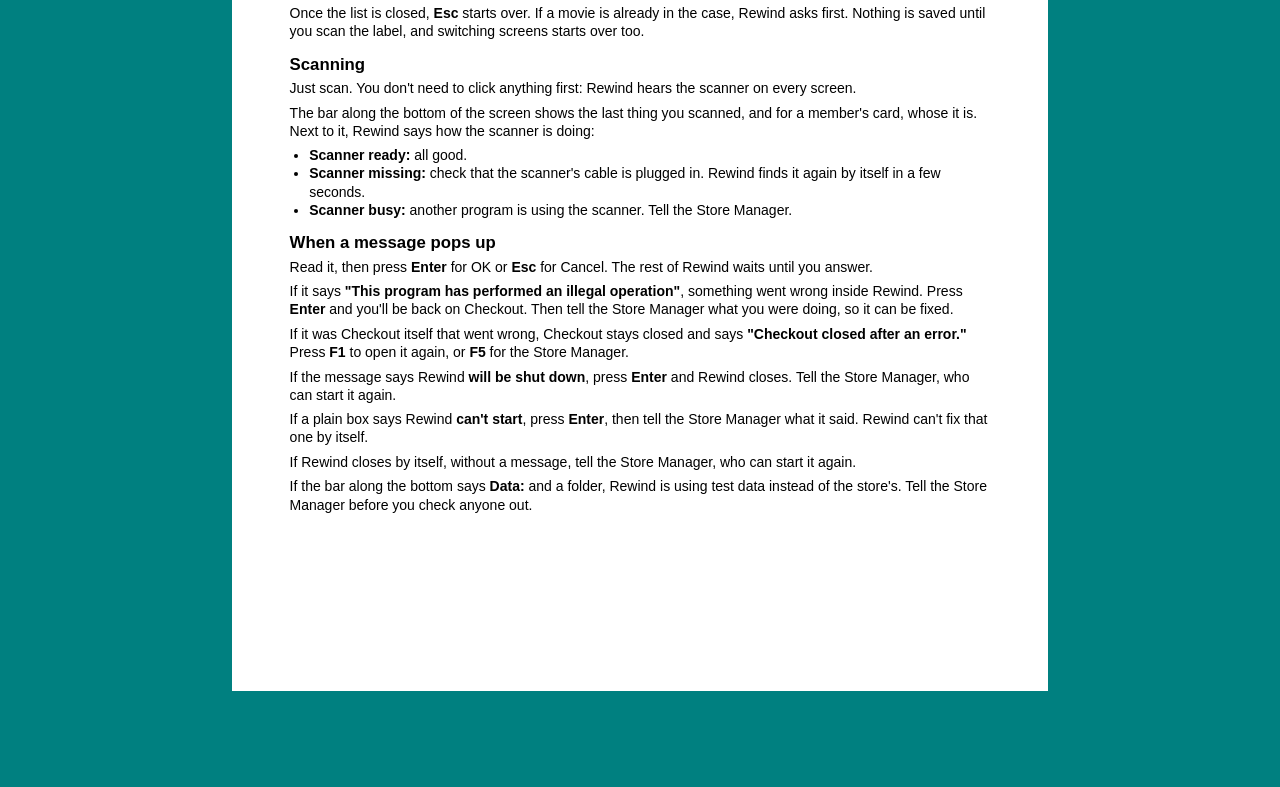
==== commit 9ed8a0ce: "feat(ask-the-clerk): Staff Picks and seasonal shelves on F3 F3 gains a Shelf list of tonight's shelv" ====
--- a/docs/handbook/handbook.html
+++ b/docs/handbook/handbook.html
@@ -61,8 +61,8 @@
     </ol>
     <p>Skipped by mistake, or switched screens? Scan the case again, and Rewind asks again.</p>
 
-    <h2>Finding a movie</h2>
-    <p>Press <strong>F3</strong> for Ask the Clerk. Type part of a title or a name, type a year, or pick a genre or a rating, then press <strong>Enter</strong>. Each movie it finds says <strong>On the shelf</strong> or <strong>Checked out</strong>. Press <strong>Esc</strong> twice to start a new search.</p>
+    <h2>Asking the clerk</h2>
+    <p>Press <strong>F3</strong> for Ask the Clerk. Type part of a title or a name, type a year, or pick a genre, a rating or a shelf, then press <strong>Enter</strong>. Each movie it finds says whether its case is <strong>On the shelf</strong> or <strong>Checked out</strong>. Press <strong>Esc</strong> twice to start a new search. To add a movie to your Staff Picks, or to a season's shelf such as Halloween, press <strong>Enter</strong> on it, tick the shelf with <strong>Space</strong>, then press <strong>Enter</strong> again.</p>
 
     <h2>Closing up</h2>
     <p>When the last customer has gone, press <strong>F5</strong> for the Store Manager.</p>
